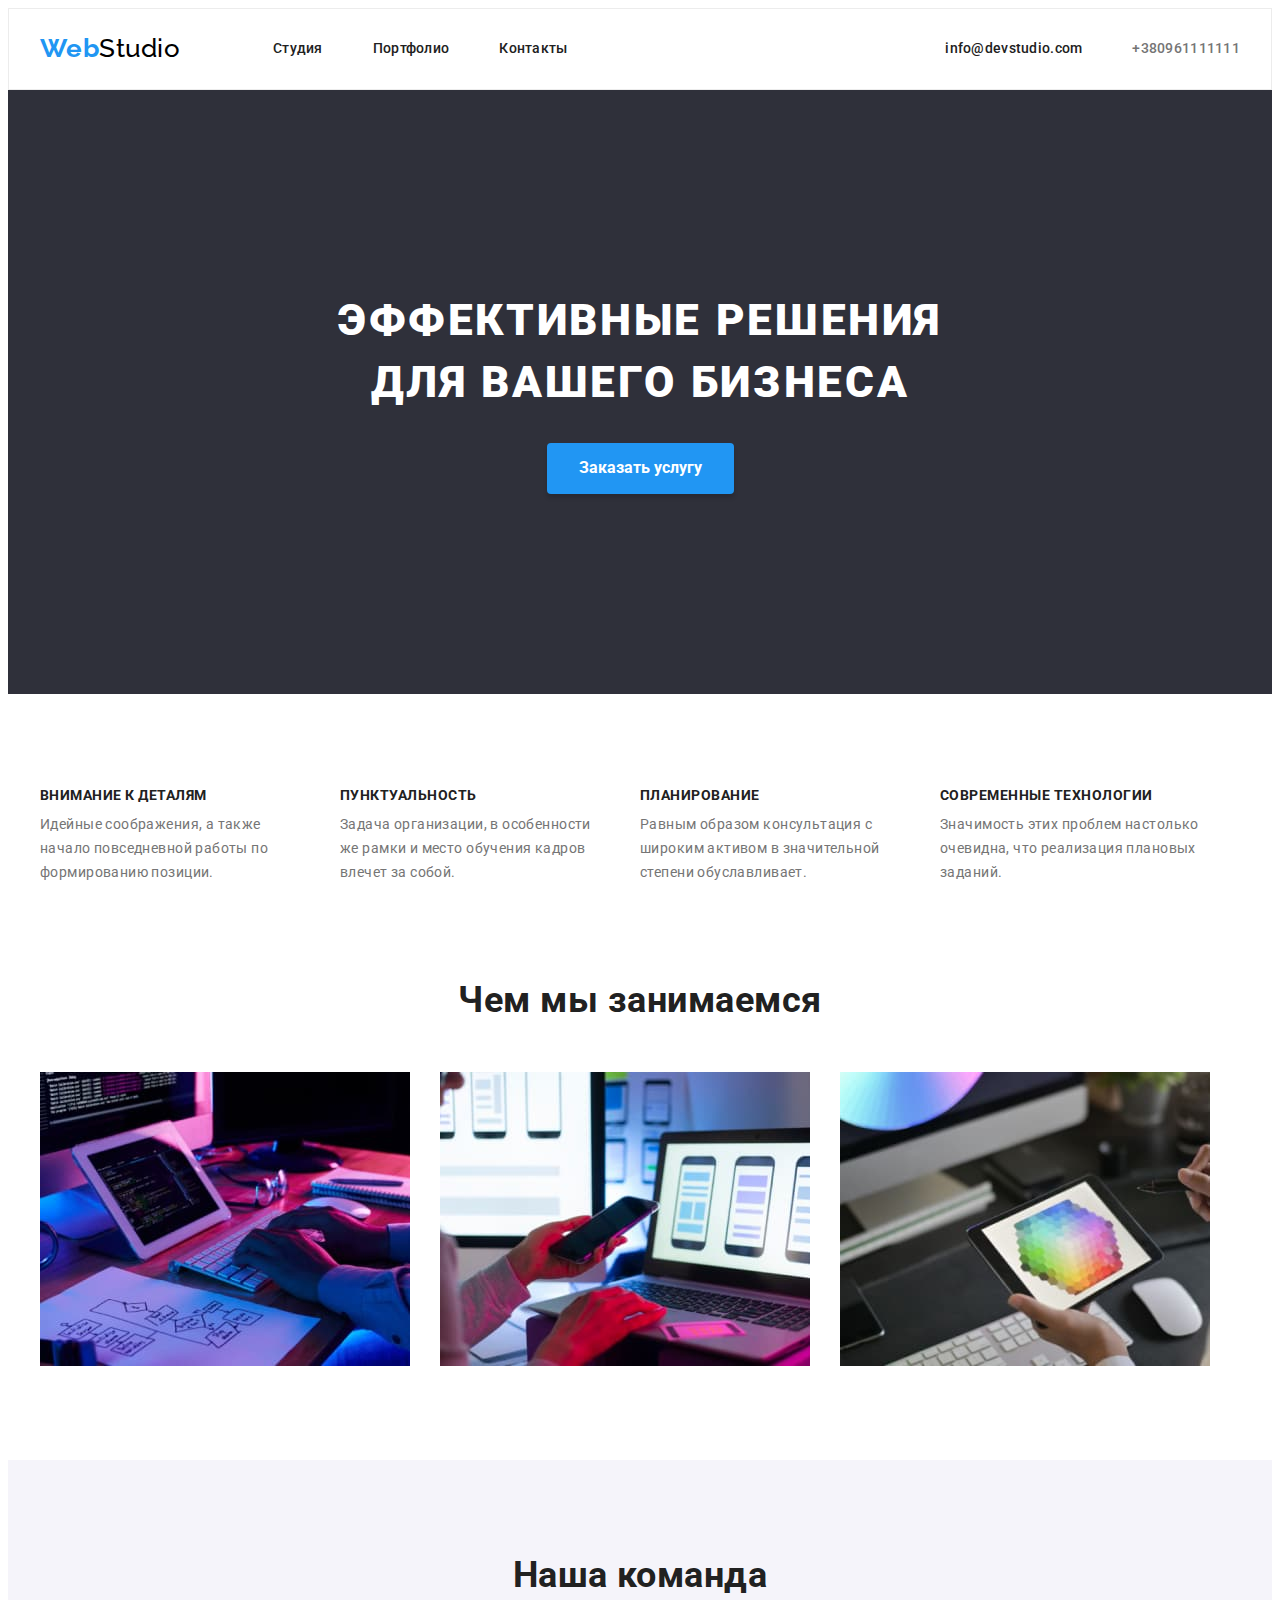
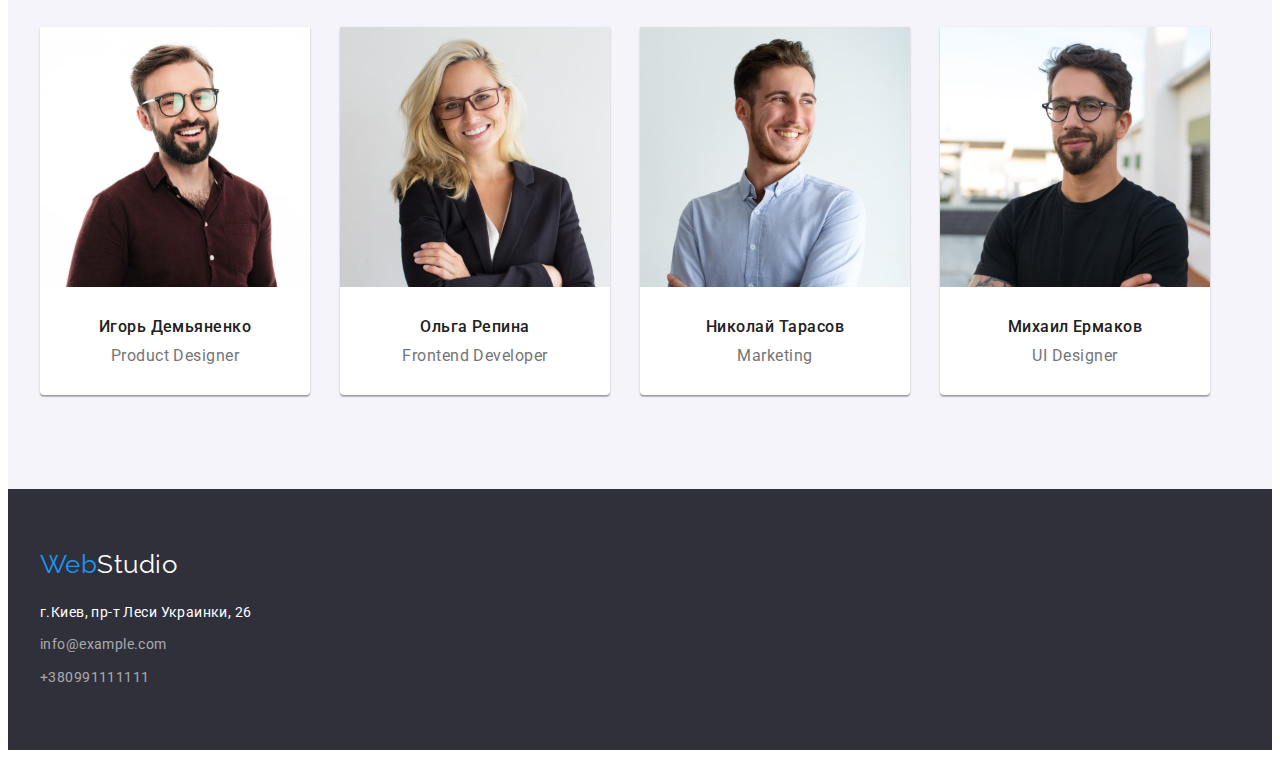
==== index.html @ 333306a2 "total" ====
<!DOCTYPE html>
<html lang="en">
<head>
    <meta charset="UTF-8">
    <meta http-equiv="X-UA-Compatible" content="IE=edge">
    <meta name="viewport" content="width=device-width, initial-scale=1.0">
    <title>WebStudio</title>
    <link rel="stylesheet" href="https://cdnjs.cloudflare.com/ajax/libs/modern-normalize/1.1.0/modern-normalize.min.css" integrity="sha512-wpPYUAdjBVSE4KJnH1VR1HeZfpl1ub8YT/NKx4PuQ5NmX2tKuGu6U/JRp5y+Y8XG2tV+wKQpNHVUX03MfMFn9Q==" crossorigin="anonymous" referrerpolicy="no-referrer" />
    <link href="https://fonts.googleapis.com/css2?family=Raleway:wght@700&family=Roboto:wght@400;500;700;900&display=swap" rel="stylesheet">
    <link rel="stylesheet" href=./css/reset.css>
    <link rel="stylesheet" href=./css/styles.css>
</head>

<body>
    <header class="header">
        <div class="container header-container">
    <nav class="nav">
        <a href="/" class="header-logo"><span class="blue-logo-part">Web</span>Studio</a>
        <ul class="list nav-list">
            <li class="nav-item"><a  class="nav-link" href="#">Cтудия</a></li>
            <li class="nav-item"><a  class="nav-link" href="./portfolio.html">Портфолио</a></li>
            <li class="nav-item"><a  class="nav-link" href="#">Контакты</a></li>
        </ul>
    </nav>
          
        <ul class="list secondary-nav-list">
            <li class="nav-item" ><a class="nav-link email-link" href="mailto:info@devstudio.com">info@devstudio.com</a></li>
            <li class="nav-item"><a class="nav-tel-link" href="tel:+380961111111">+380961111111</a></li>
        
        </ul>
        </div>
    </header>


  <main> 
    <section class="section hero-section">
        <div class="hero-container">
        <h1 class="hero-title">Эффективные решения <br> для Вашего бизнеса</h1>
        <button type="button" class="hero-button"> Заказать услугу</button>
        </div>
    </section>

    <!-- Advantages section -->
    <section class="section advantages-section">
        <div class="container advanteges-container">
        <h2 class="visually-hidden">Наши приемущества</h2>
        <ul class="list advanteges-list">
        <li class="advanteges-item"> 
            <h3 class="advanteges-title">Внимание к деталям</h3>
            <p class="advantages-text">Идейные соображения, а также начало повседневной работы по формированию позиции.</p>
        </li>
        <li class="advanteges-item">
            <h3 class= "advanteges-title">Пунктуальность</h3>
            <p class="advantages-text">Задача организации, в особенности же рамки и место обучения кадров влечет за собой.</p>
        </li>
        <li class="advanteges-item">
            <h3 class= "advanteges-title">Планирование</h3>
            <p class="advantages-text">Равным образом консультация с широким активом в значительной степени обуславливает.</p>
        </li>
        <li class="advanteges-item">
            <h3 class= "advanteges-title">Современные технологии</h3>
            <p class="advantages-text">Значимость этих проблем настолько очевидна, что реализация плановых заданий.</p>
        </li>
        </ul>
        </div>
    </section>

    <section class="section examples-section">
        <div class="examples-container">
        <h2 class="examples-title">Чем мы занимаемся</h2>
        <ul class="list examples-list">
            <li class="examples-item">
                <a class="examples-link" href="#"><img src="./images/box1.jpg" alt="picture-one"></a>
            </li> 
            <li class="examples-item">
                <a class="examples-link" href="#"><img src="./images/box2.jpg" alt="picture-two"></a>
            </li> 
            <li class="examples-item">
                <a class="examples-link" href="#"><img src="./images/box3.jpg" alt="picture-three"></a>
            </li>             
        </ul>
        </div>
    </section>


   <section class="section team-section">
        <div class="team-container">
        <h2 class="team-title">Наша команда</h2> 
        <ul class="list team-title-list">
           <li class="team-item">
                <img src="./images/designer.jpg" alt="Product Designer" width="270" />
                <h3 class="team-member">Игорь Демьяненко</h3>
                <p class="team-position">Product Designer</p>
           </li>
           <li class="team-item">
                <img src="./images/frontdev.jpg" alt="Frontend Developer" width="270" />
                <h3 class="team-member">Ольга Репина</h3>
                <p class="team-position">Frontend Developer</p>
          
           </li>
           <li class="team-item">
                <img src="./images/marketing.jpg" alt="Marketing" width="270" />
                <h3 class="team-member">Николай Тарасов</h3>
                <p class="team-position">Marketing</p>
           </li>
           <li class="team-item">
                <img src="./images/uidesigner.jpg" alt="UI Designer" width="270" />
                <h3 class="team-member">Михаил Ермаков</h3>
                <p class="team-position">UI Designer</p>
           </li>
       </ul>
       </div>
   </section>
    </main>

    <footer class="footer">
    <div class="footer-container">
        <a href="/" class="footer-logo">Web<span class="footer-logo-part">Studio</span></a>
    <address class="footer-address">
        <ul class="list footer-list" >
            <li class="footer-item">
                <a href="https://goo.gl/maps/qgKf8Dcd8vnNMVyF7" class="footer-address-link" target="_blank"
                    rel="noopener noreferrer">г.Киев, пр-т Леси
                    Украинки, 26</a>
            </li>
            <li class="footer-item">
                <a href="mailto:info@example.com" class="footer-link">info@example.com</a>
            </li>
            <li class="footer-item">
                <a href="tel:+380991111111" class="footer-link">+380991111111</a>
            </li>
        </ul>
    </address>
    </div>
    </footer>
</body>
</html>
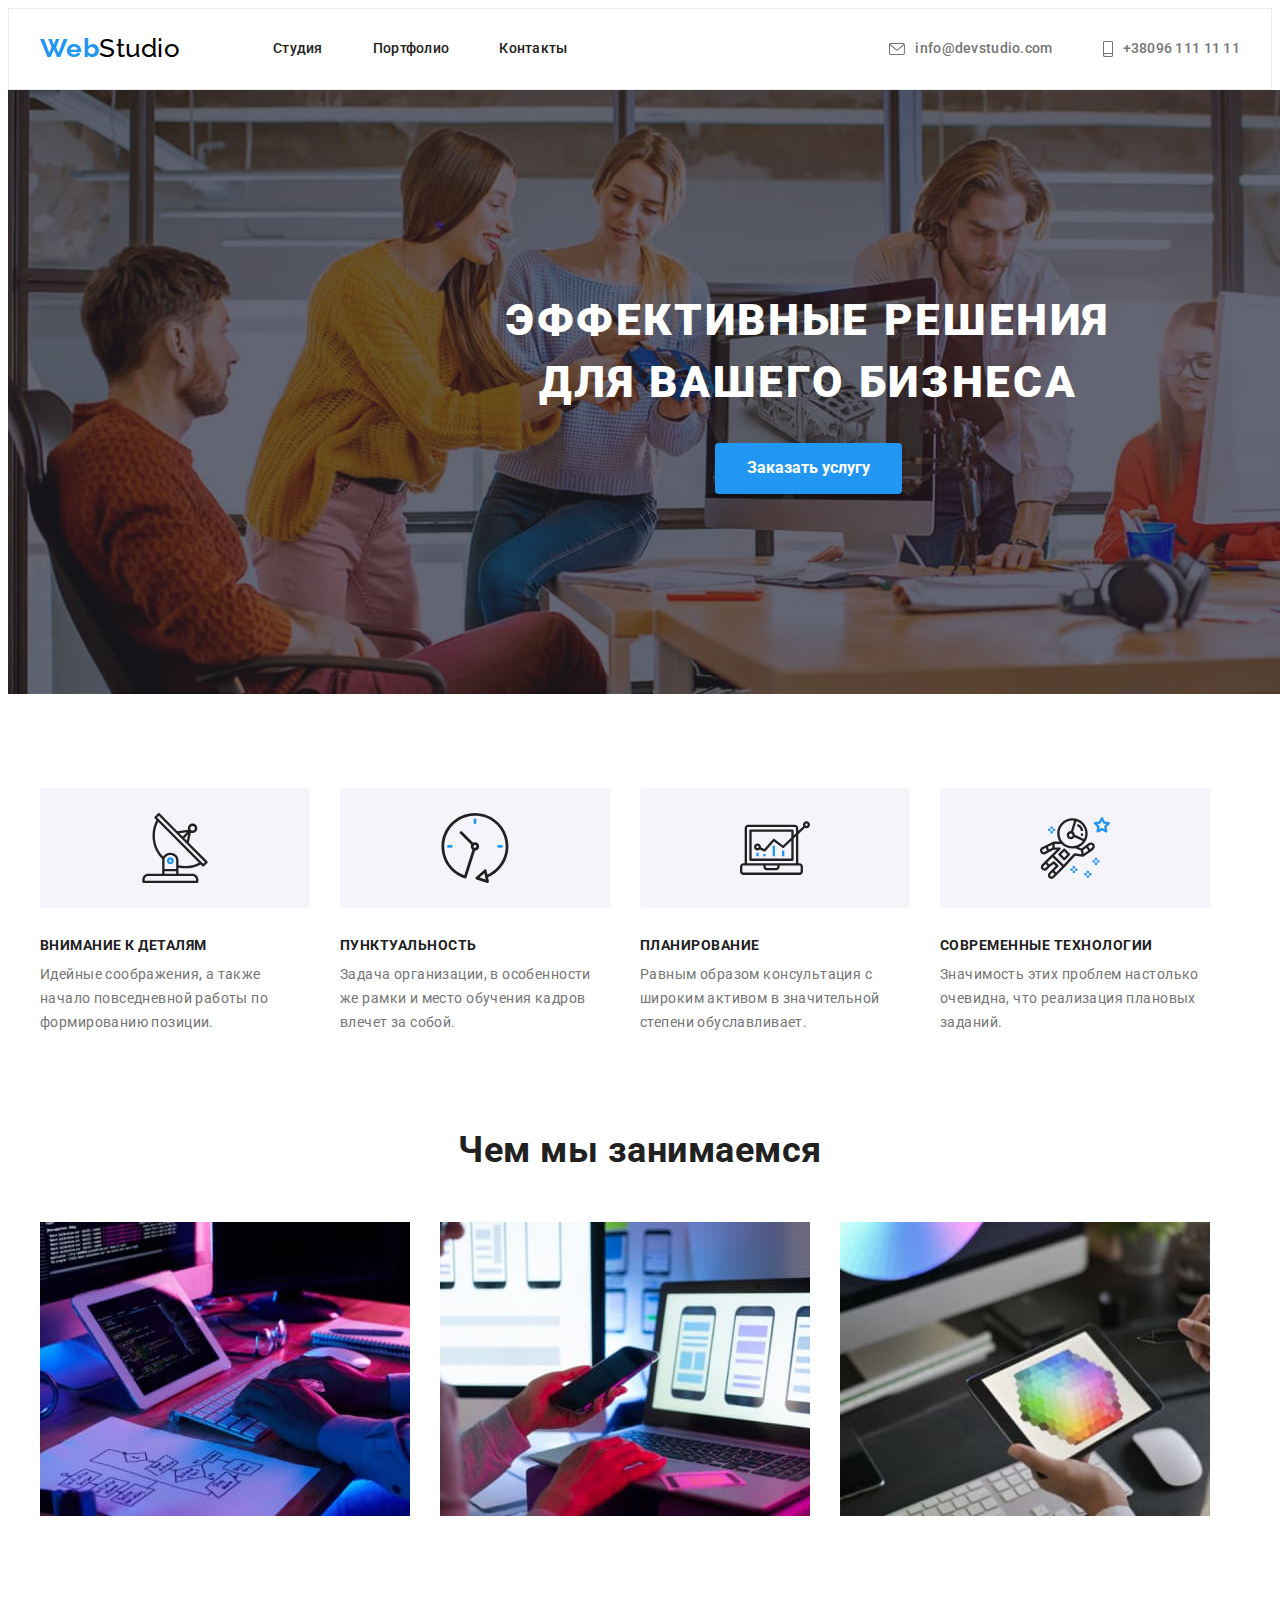
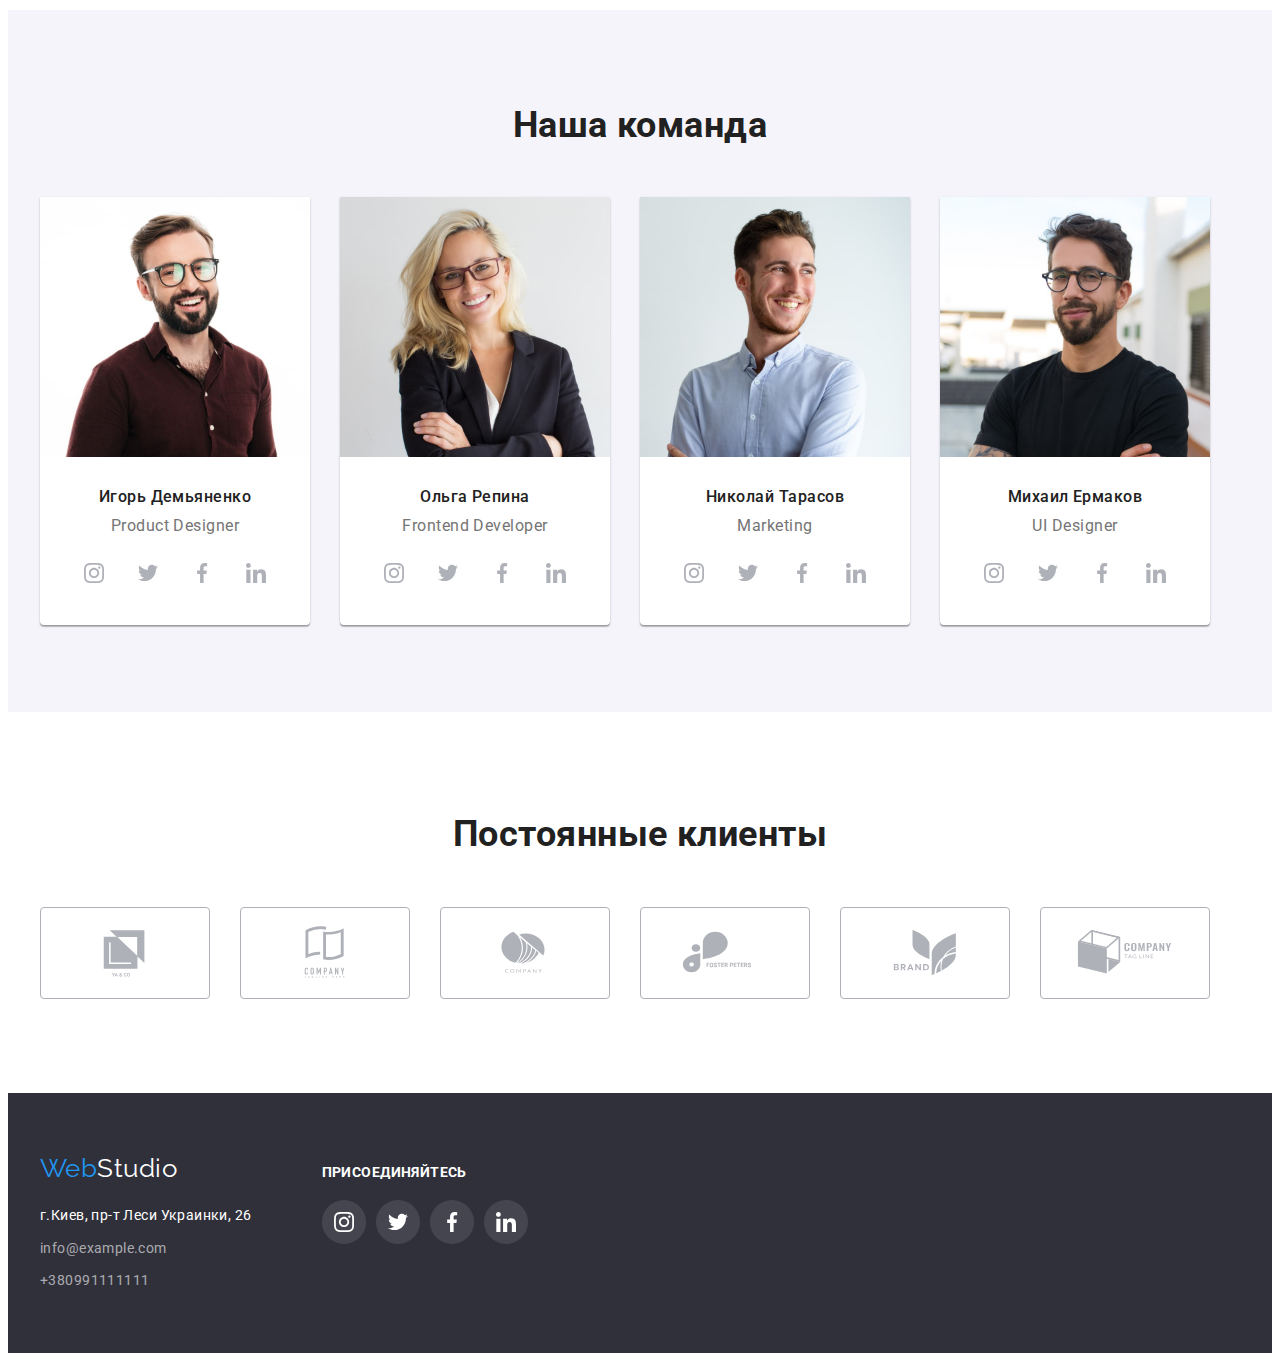
==== commit 511fbf4d: "total" ====
--- a/index.html
+++ b/index.html
@@ -16,17 +16,34 @@
         <div class="container header-container">
     <nav class="nav">
         <a href="/" class="header-logo"><span class="blue-logo-part">Web</span>Studio</a>
-        <ul class="list nav-list">
-            <li class="nav-item"><a  class="nav-link" href="#">Cтудия</a></li>
-            <li class="nav-item"><a  class="nav-link" href="./portfolio.html">Портфолио</a></li>
-            <li class="nav-item"><a  class="nav-link" href="#">Контакты</a></li>
+        <ul class="nav-list list">
+            <li class="nav-item"><a class="nav-link" href="#">Cтудия</a></li>
+            <li class="nav-item"><a class="nav-link" href="./portfolio.html">Портфолио</a></li>
+            <li class="nav-item"><a class="nav-link" href="#">Контакты</a></li>
         </ul>
     </nav>
-          
-        <ul class="list secondary-nav-list">
-            <li class="nav-item" ><a class="nav-link email-link" href="mailto:info@devstudio.com">info@devstudio.com</a></li>
-            <li class="nav-item"><a class="nav-tel-link" href="tel:+380961111111">+380961111111</a></li>
-        
+       
+       
+        <ul class="header-list list">
+            <li class="header-item">
+                <a class="nav-link" href="mailto:info@devstudio.com">
+                    <div class="header-thumb">
+                <svg сlass="header-social-icon" width="16" height="12">
+                    <use href="images/icons.svg#icon-envelope"></use>
+                </svg>
+                </div>
+             info@devstudio.com</a>          
+            </li>
+
+            <li class="header-item">
+                <a class="nav-link" href="tel:+380961111111">
+                    <div class="header-thumb">
+                    <svg сlass="header-social-icon" width="10" height="16">
+                        <use href="images/icons.svg#icon-smartphone"></use>
+                    </svg>
+                    </div>
+                   +38096 111 11 11</a>
+            </li> 
         </ul>
         </div>
     </header>
@@ -45,29 +62,50 @@
         <div class="container advanteges-container">
         <h2 class="visually-hidden">Наши приемущества</h2>
         <ul class="list advanteges-list">
-        <li class="advanteges-item"> 
+        <li class="advanteges-item">
+            <div class="advanteges-thumb">
+            <svg class="advanteges-icon" witdh="70" height="70">
+                <use href="images/icons.svg#icon-antenna" ></use>
+            </svg>
+            </div>
             <h3 class="advanteges-title">Внимание к деталям</h3>
             <p class="advantages-text">Идейные соображения, а также начало повседневной работы по формированию позиции.</p>
         </li>
         <li class="advanteges-item">
+            <div class="advanteges-thumb">
+                <svg class="advanteges-icon" witdh="70" height="70">
+                    <use href="images/icons.svg#icon-clock"></use>
+                </svg>
+            </div>
             <h3 class= "advanteges-title">Пунктуальность</h3>
             <p class="advantages-text">Задача организации, в особенности же рамки и место обучения кадров влечет за собой.</p>
         </li>
         <li class="advanteges-item">
+                <div class="advanteges-thumb">
+                    <svg class="advanteges-icon" witdh="70" height="70">
+                        <use href="images/icons.svg#icon-diagram"></use>
+                    </svg>
+                </div>
             <h3 class= "advanteges-title">Планирование</h3>
             <p class="advantages-text">Равным образом консультация с широким активом в значительной степени обуславливает.</p>
         </li>
         <li class="advanteges-item">
+                <div class="advanteges-thumb">
+                    <svg class="advanteges-icon" witdh="70" height="70">
+                        <use href="images/icons.svg#icon-astronaut"></use>
+                    </svg>
+                </div>
             <h3 class= "advanteges-title">Современные технологии</h3>
             <p class="advantages-text">Значимость этих проблем настолько очевидна, что реализация плановых заданий.</p>
         </li>
         </ul>
+        
         </div>
     </section>
 
     <section class="section examples-section">
         <div class="examples-container">
-        <h2 class="examples-title">Чем мы занимаемся</h2>
+        <h2 class="examples-title title">Чем мы занимаемся</h2>
         <ul class="list examples-list">
             <li class="examples-item">
                 <a class="examples-link" href="#"><img src="./images/box1.jpg" alt="picture-one"></a>
@@ -83,54 +121,258 @@
     </section>
 
 
-   <section class="section team-section">
+   <section class="team-section">
         <div class="team-container">
-        <h2 class="team-title">Наша команда</h2> 
+        <h2 class="team-title title">Наша команда</h2> 
         <ul class="list team-title-list">
            <li class="team-item">
                 <img src="./images/designer.jpg" alt="Product Designer" width="270" />
                 <h3 class="team-member">Игорь Демьяненко</h3>
                 <p class="team-position">Product Designer</p>
+                <ul class="team-member-social-list list">
+                    <li class="team-member-social-item">
+                    <a href="#" class="team-member-social-link" aria-label="instagram">
+                        <svg class="team-member-icon" width="20" height="20">
+                            <use href="images/icons.svg#icon-instagram"></use>
+                        </svg>
+                    </a>
+                    </li>
+                    <li class="team-member-social-item">
+                    <a href="#" class="team-member-social-link" aria-label="twitter">
+                        <svg class="team-member-icon" width="20" height="20">
+                            <use href="images/icons.svg#icon-twitter"></use>
+                        </svg>
+                    </a>
+                    </li>
+                    <li class="team-member-social-item">
+                    <a href="#" class="team-member-social-link">
+                        <svg class="team-member-icon" width="20" height="20">
+                            <use href="images/icons.svg#icon-facebook"></use>
+                        </svg>
+                    </a>
+                    </li>
+                    <li class="team-member-social-item">
+                    <a href="#" class="team-member-social-link" aria-label="linkedin">
+                        <svg class="team-member-icon" width="20" height="20">
+                            <use href="images/icons.svg#icon-linkedin"></use>
+                        </svg>
+                    </a>
+                    </li>
+                </ul>
            </li>
            <li class="team-item">
                 <img src="./images/frontdev.jpg" alt="Frontend Developer" width="270" />
                 <h3 class="team-member">Ольга Репина</h3>
                 <p class="team-position">Frontend Developer</p>
+                <ul class="team-member-social-list list">
+                    <li class="team-member-social-item">
+                        <a href="#" class="team-member-social-link" aria-label="instagram">
+                            <svg class="team-member-icon" width="20" height="20">
+                                <use href="images/icons.svg#icon-instagram"></use>
+                            </svg>
+                        </a>
+                    </li>
+                    <li class="team-member-social-item">
+                        <a href="#" class="team-member-social-link" aria-label="twitter">
+                            <svg class="team-member-icon" width="20" height="20">
+                                <use href="images/icons.svg#icon-twitter"></use>
+                            </svg>
+                        </a>
+                    </li>
+                    <li class="team-member-social-item">
+                        <a href="#" class="team-member-social-link" aria-label="facebook">
+                            <svg class="team-member-icon" width="20" height="20">
+                                <use href="images/icons.svg#icon-facebook"></use>
+                            </svg>
+                        </a>
+                    </li>
+                    <li class="team-member-social-item">
+                        <a href="#" class="team-member-social-link" aria-label="linkedin">
+                            <svg class="team-member-icon" width="20" height="20">
+                                <use href="images/icons.svg#icon-linkedin"></use>
+                            </svg>
+                        </a>
+                    </li>
+                </ul>
           
            </li>
            <li class="team-item">
                 <img src="./images/marketing.jpg" alt="Marketing" width="270" />
                 <h3 class="team-member">Николай Тарасов</h3>
                 <p class="team-position">Marketing</p>
+                <ul class="team-member-social-list list">
+                    <li class="team-member-social-item">
+                        <a href="#" class="team-member-social-link" aria-label="instagram">
+                            <svg class="team-member-icon" width="20" height="20">
+                                <use href="images/icons.svg#icon-instagram"></use>
+                            </svg>
+                        </a>
+                    </li>
+                    <li class="team-member-social-item">
+                        <a href="#" class="team-member-social-link" aria-label="twitter">
+                            <svg class="team-member-icon" width="20" height="20">
+                                <use href="images/icons.svg#icon-twitter"></use>
+                            </svg>
+                        </a>
+                    </li>
+                    <li class="team-member-social-item">
+                        <a href="#" class="team-member-social-link" aria-label="facebook">
+                            <svg class="team-member-icon" width="20" height="20">
+                                <use href="images/icons.svg#icon-facebook"></use>
+                            </svg>
+                        </a>
+                    </li>
+                    <li class="team-member-social-item">
+                        <a href="#" class="team-member-social-link" aria-label="linkedin">
+                            <svg class="team-member-icon" width="20" height="20">
+                                <use href="images/icons.svg#icon-linkedin"></use>
+                            </svg>
+                        </a>
+                    </li>
+                </ul>
            </li>
+           
            <li class="team-item">
                 <img src="./images/uidesigner.jpg" alt="UI Designer" width="270" />
                 <h3 class="team-member">Михаил Ермаков</h3>
                 <p class="team-position">UI Designer</p>
-           </li>
-       </ul>
-       </div>
-   </section>
+                <ul class="team-member-social-list list">
+                    <li class="team-member-social-item">
+                        <a href="#" class="team-member-social-link" aria-label="instagram">
+                            <svg class="team-member-icon" width="20" height="20">
+                                <use href="images/icons.svg#icon-instagram"></use>
+                            </svg>
+                        </a>
+                    </li>
+                    <li class="team-member-social-item">
+                        <a href="#" class="team-member-social-link" aria-label="twitter">
+                            <svg class="team-member-icon" width="20" height="20">
+                                <use href="images/icons.svg#icon-twitter"></use>
+                            </svg>
+                        </a>
+                    </li>
+                    <li class="team-member-social-item">
+                        <a href="#" class="team-member-social-link" aria-label="facebook">
+                            <svg class="team-member-icon" width="20" height="20">
+                                <use href="images/icons.svg#icon-facebook"></use>
+                            </svg>
+                        </a>
+                    </li>
+                    <li class="team-member-social-item">
+                        <a href="#" class="team-member-social-link" aria-label="linkedin">
+                            <svg class="team-member-icon" width="20" height="20">
+                                <use href="images/icons.svg#icon-linkedin"></use>
+                            </svg>
+                        </a>
+                    </li>
+            </ul>
+            
+            
+                </ul>
+        </div>
+   </section>  
+      
+           
+    <section class="section clients-section">
+        <div class="clients-container">
+            <h2 class="clients-title title">Постоянные клиенты</h2>
+            <ul class="clients-list list">
+                <li class="clients-item">              
+                    <a href="#" class="clients-link">
+                        <svg class="clients-icon" width="106" height="160">
+                            <use href="images/icons.svg#ya-and-co-logo"></use>
+                        </svg>
+                    </a>
+                    </li>
+                <li class="clients-item">
+                    <a href="#" class="clients-link">
+                        <svg class="clients-icon" width="106" height="160">
+                            <use href="images/icons.svg#taglinehere-logo"></use>
+                        </svg>
+                    </a>
+               </li>
+                <li class="clients-item">
+                    <a href="#" class="clients-link">
+                        <svg class="clients-icon" width="106" height="160">
+                            <use href="images/icons.svg#company-logo"></use>
+                        </svg>
+                    </a>
+                    </li>
+                <li class="clients-item">
+                    <a href="#" class="clients-link">
+                        <svg class="clients-icon" width="106" height="160">
+                            <use href="images/icons.svg#foster-peters-logo"></use>
+                        </svg></a>
+                    </li>
+                <li class="clients-item"><a href="#" class="clients-link">
+                    <svg class="clients-icon" width="106" height="160">
+                        <use href="images/icons.svg#brand-logo"></use>
+                    </svg>
+                    </a>
+                </li>
+                <li class="clients-item"><a href="#" class="clients-link">
+                    <svg class="clients-icon" width="106" height="160">
+                        <use href="images/icons.svg#tagline-company-logo"></use>
+                    </svg>
+                </a>
+            </li>
+            </ul>
+        </div>
+    </section>
     </main>
 
     <footer class="footer">
     <div class="footer-container">
+    <address class="footer-address">
         <a href="/" class="footer-logo">Web<span class="footer-logo-part">Studio</span></a>
-    <address class="footer-address">
         <ul class="list footer-list" >
             <li class="footer-item">
                 <a href="https://goo.gl/maps/qgKf8Dcd8vnNMVyF7" class="footer-address-link" target="_blank"
-                    rel="noopener noreferrer">г.Киев, пр-т Леси
+                    rel="noopener noreferrer" aria-label="address">г.Киев, пр-т Леси
                     Украинки, 26</a>
             </li>
             <li class="footer-item">
-                <a href="mailto:info@example.com" class="footer-link">info@example.com</a>
+                <a href="mailto:info@example.com" class="footer-link" aria-label="email">info@example.com</a>
             </li>
             <li class="footer-item">
-                <a href="tel:+380991111111" class="footer-link">+380991111111</a>
+                <a href="tel:+380991111111" class="footer-link" aria-label="telephone">+380991111111</a>
             </li>
         </ul>
     </address>
+    
+       <div class="footer-right">
+           <h2 class="footer-social-title">Присоединяйтесь</h2>
+           <ul class="footer-social-list list">
+               <li class="footer-social-item">
+                <a class="footer-social-link" aria-label="instagram">
+                 <svg class="footer-social-icon" width="20" height="20">
+                     <use href="images/icons.svg#icon-instagram"></use>
+                 </svg>
+                </a>
+              </li>
+               <li class="footer-social-item">
+                   <a class="footer-social-link" aria-label="twitter">
+                       <svg class="footer-social-icon" width="20" height="20">
+                           <use href="images/icons.svg#icon-twitter"></use>
+                        </svg>
+                    </a>
+                    </li>
+               <li class="footer-social-item">
+                   <a class="footer-social-link"  aria-label="facebook">
+                       <svg class="footer-social-icon" width="20" height="20">
+                           <use href="images/icons.svg#icon-facebook"></use>
+                        </svg>
+                    </a></li>
+               <li class="footer-social-item">
+                   <a class="footer-social-link" aria-label="linkedin"> 
+                       <svg class="footer-social-icon" width="20" height="20">
+                           <use href="images/icons.svg#icon-linkedin"></use>
+                        </svg>
+                        </a>
+                    </li>
+           </ul>
+        </div>
+       
     </div>
     </footer>
 </body>
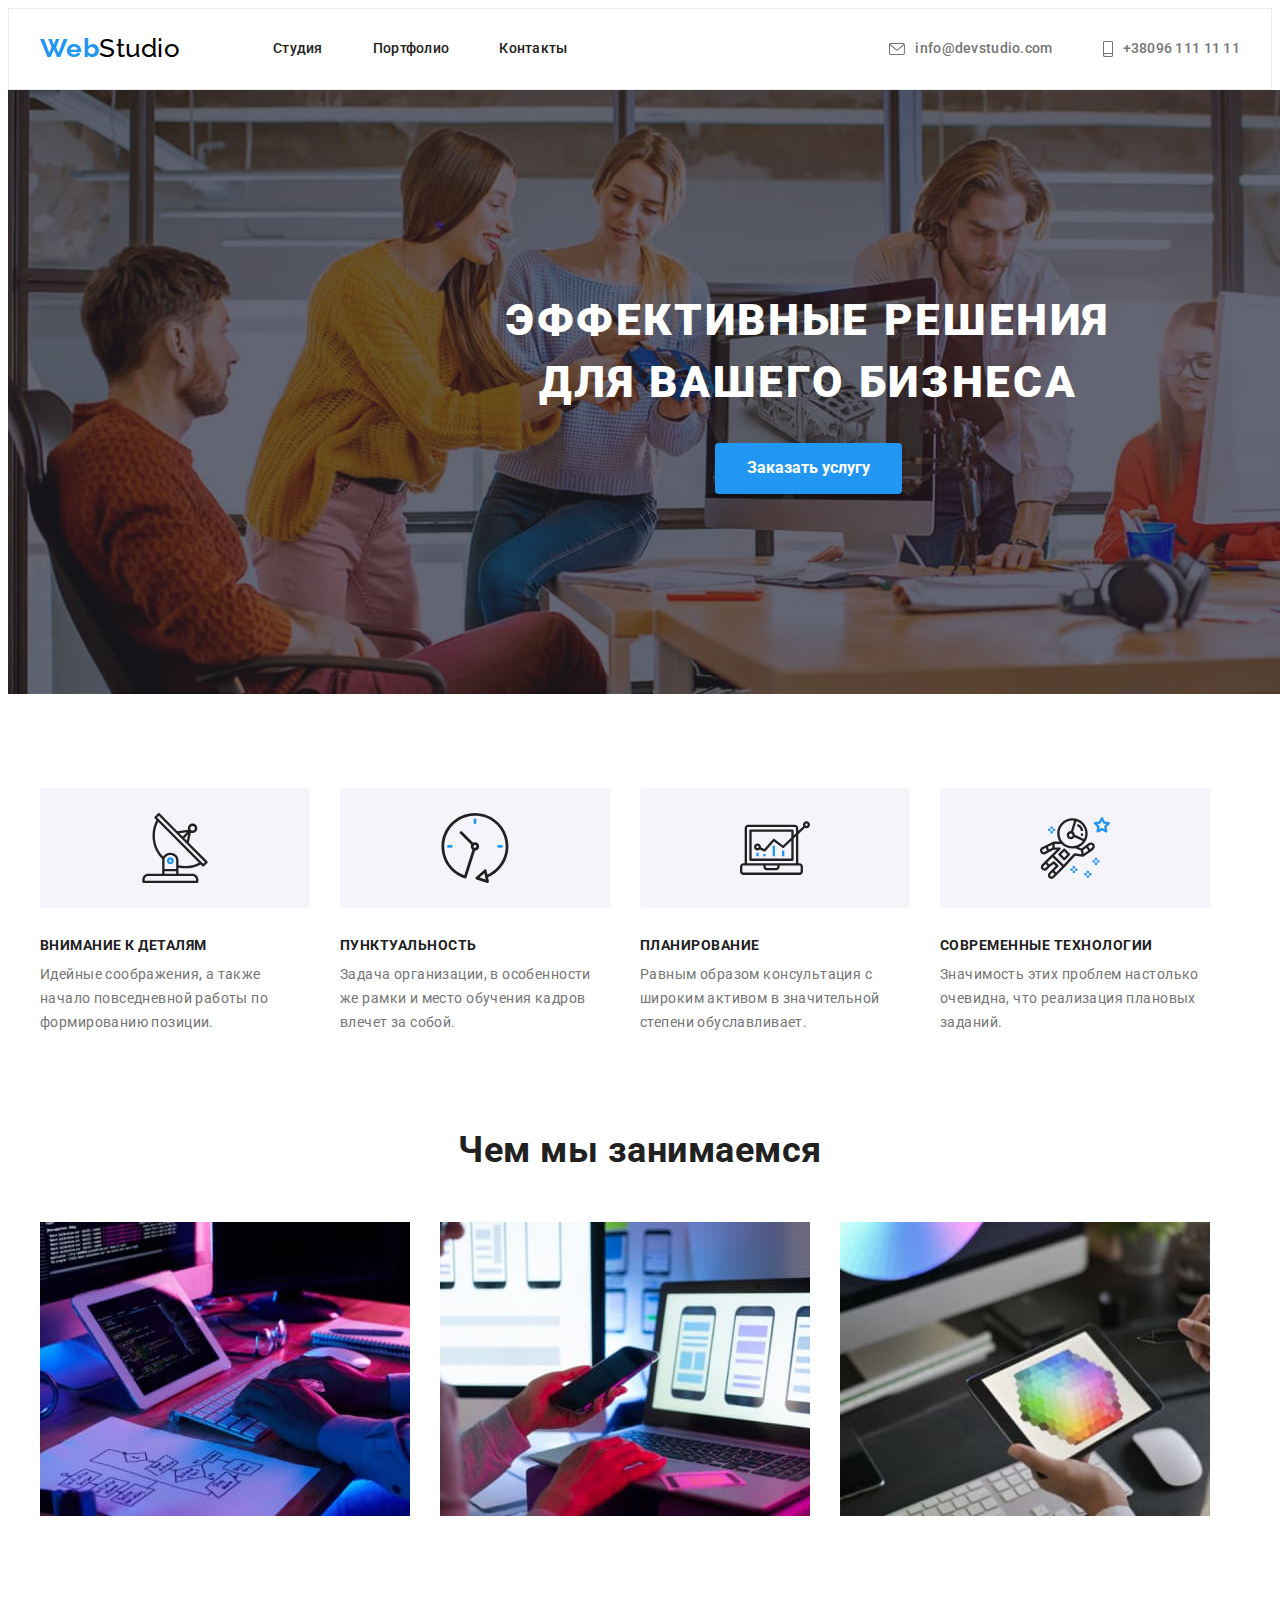
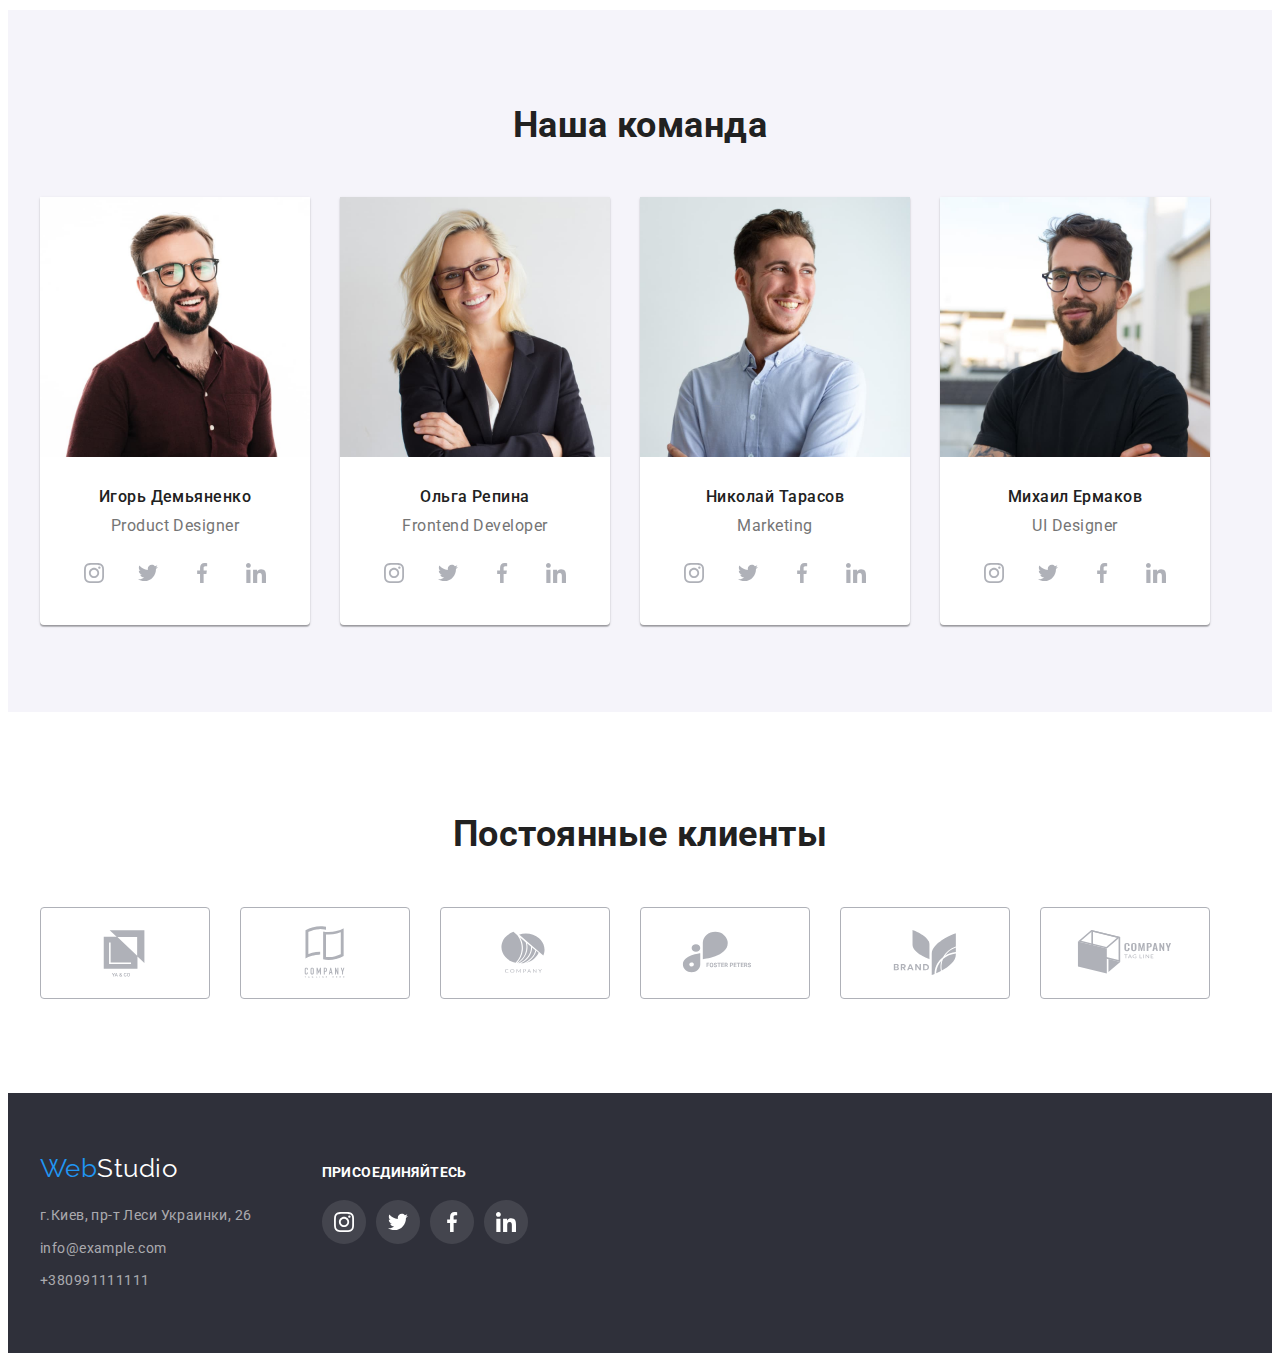
==== commit 4ba1e28e: "footer adress link works correctly" ====
--- a/index.html
+++ b/index.html
@@ -327,7 +327,7 @@
         <a href="/" class="footer-logo">Web<span class="footer-logo-part">Studio</span></a>
         <ul class="list footer-list" >
             <li class="footer-item">
-                <a href="https://goo.gl/maps/qgKf8Dcd8vnNMVyF7" class="footer-address-link" target="_blank"
+                <a href="https://goo.gl/maps/qgKf8Dcd8vnNMVyF7" class="footer-link" target="_blank"
                     rel="noopener noreferrer" aria-label="address">г.Киев, пр-т Леси
                     Украинки, 26</a>
             </li>
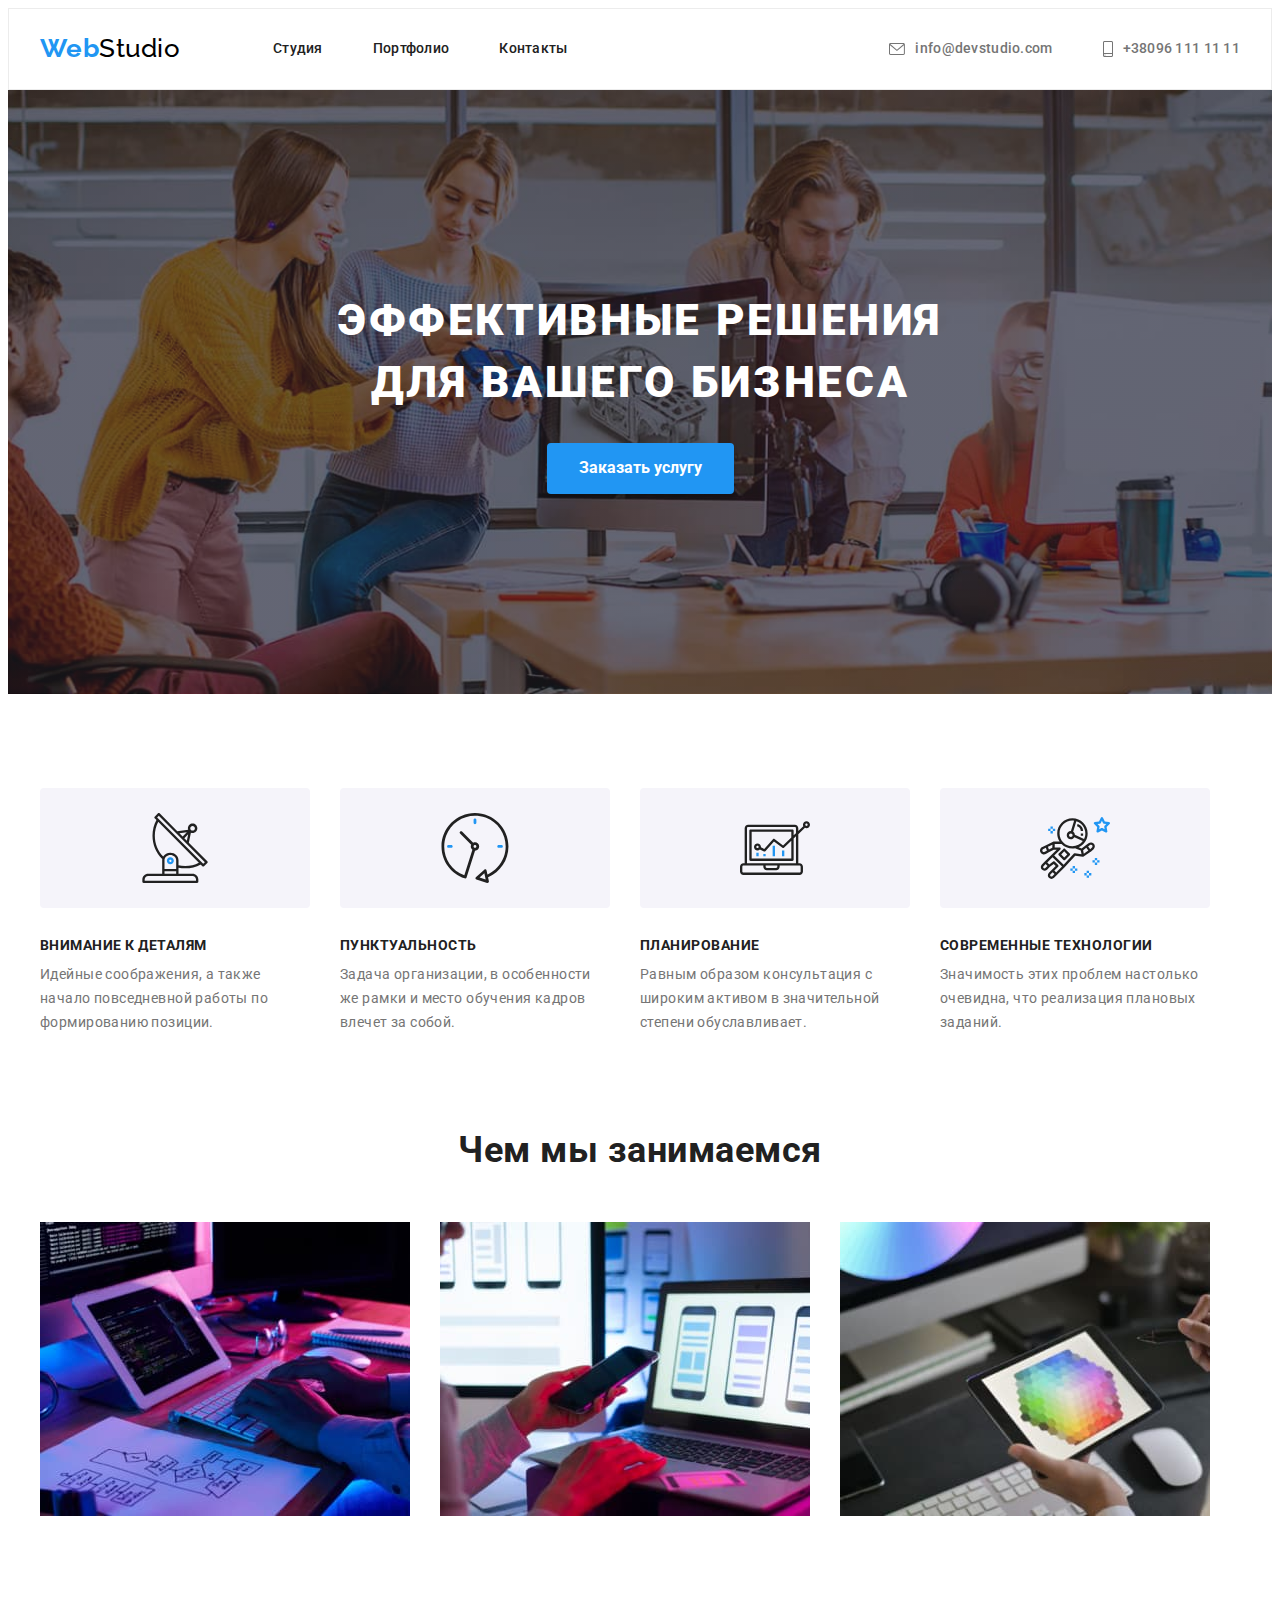
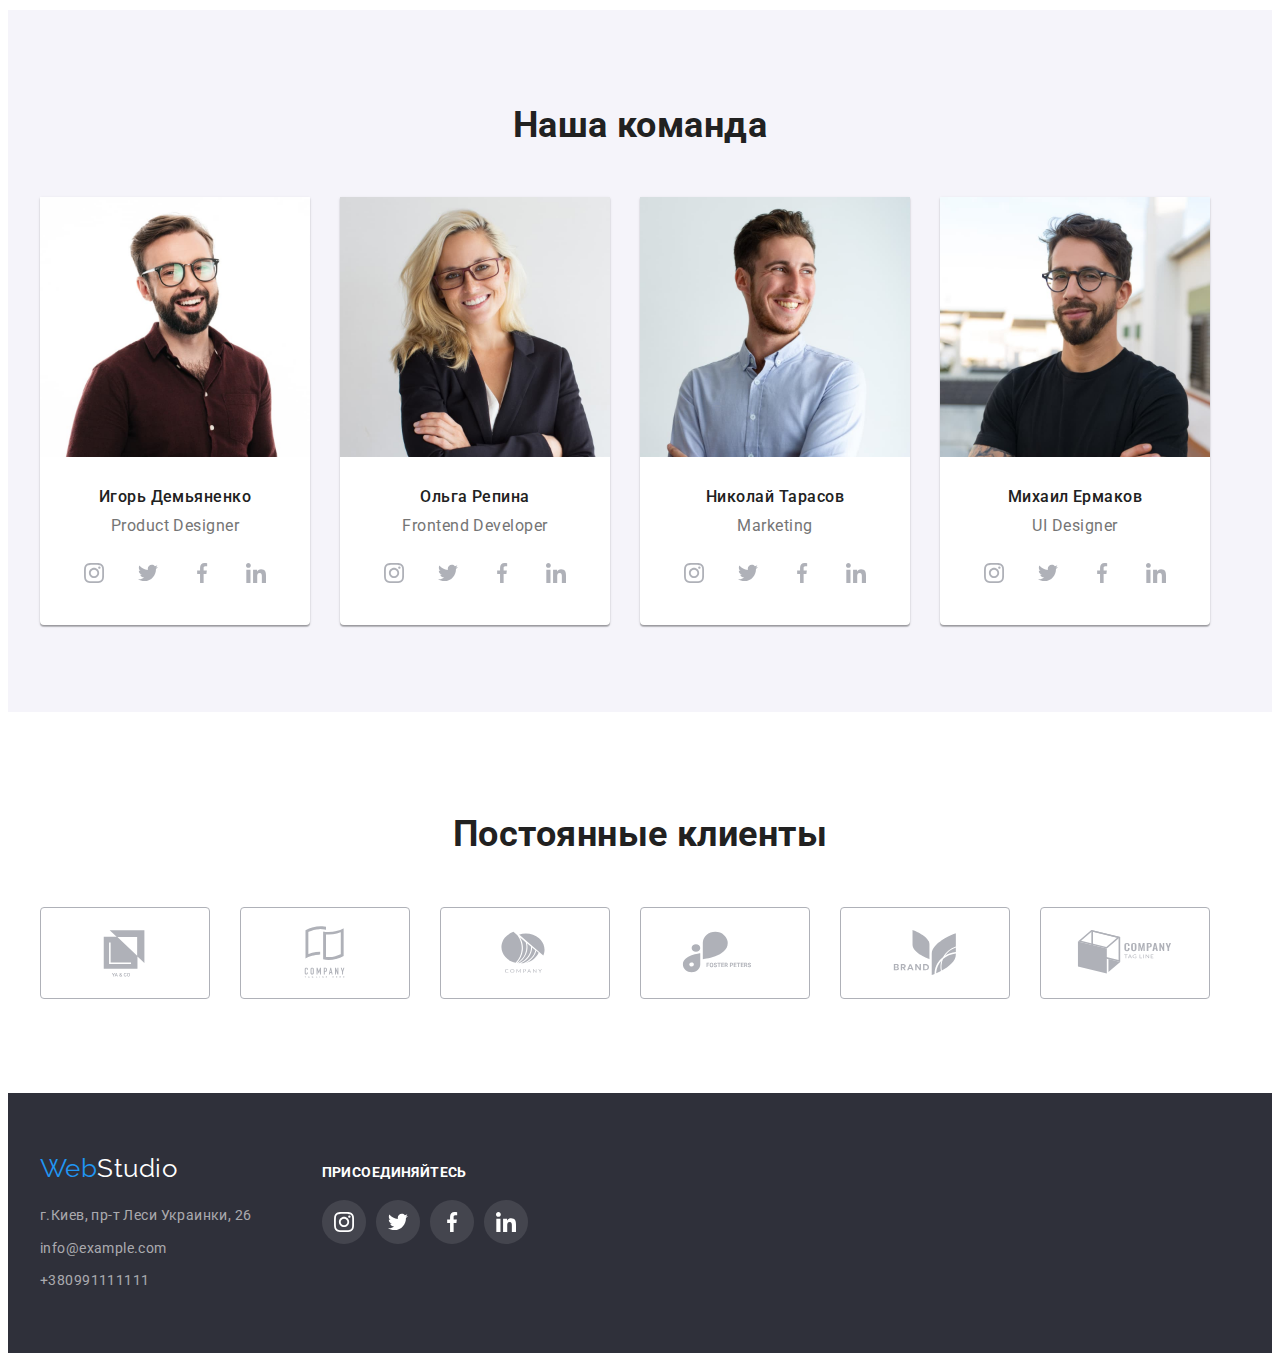
==== commit 33b7771c: "11" ====
--- a/index.html
+++ b/index.html
@@ -28,7 +28,7 @@
             <li class="header-item">
                 <a class="nav-link" href="mailto:info@devstudio.com">
                     <div class="header-thumb">
-                <svg сlass="header-social-icon" width="16" height="12">
+                <svg class="header-social-icon" width="16" height="12">
                     <use href="images/icons.svg#icon-envelope"></use>
                 </svg>
                 </div>
@@ -38,7 +38,7 @@
             <li class="header-item">
                 <a class="nav-link" href="tel:+380961111111">
                     <div class="header-thumb">
-                    <svg сlass="header-social-icon" width="10" height="16">
+                    <svg class="header-social-icon" width="10" height="16">
                         <use href="images/icons.svg#icon-smartphone"></use>
                     </svg>
                     </div>
@@ -64,7 +64,7 @@
         <ul class="list advanteges-list">
         <li class="advanteges-item">
             <div class="advanteges-thumb">
-            <svg class="advanteges-icon" witdh="70" height="70">
+            <svg class="advanteges-icon"  height="70">
                 <use href="images/icons.svg#icon-antenna" ></use>
             </svg>
             </div>
@@ -73,7 +73,7 @@
         </li>
         <li class="advanteges-item">
             <div class="advanteges-thumb">
-                <svg class="advanteges-icon" witdh="70" height="70">
+                <svg class="advanteges-icon"  height="70">
                     <use href="images/icons.svg#icon-clock"></use>
                 </svg>
             </div>
@@ -82,7 +82,7 @@
         </li>
         <li class="advanteges-item">
                 <div class="advanteges-thumb">
-                    <svg class="advanteges-icon" witdh="70" height="70">
+                    <svg class="advanteges-icon"  height="70">
                         <use href="images/icons.svg#icon-diagram"></use>
                     </svg>
                 </div>
@@ -91,7 +91,7 @@
         </li>
         <li class="advanteges-item">
                 <div class="advanteges-thumb">
-                    <svg class="advanteges-icon" witdh="70" height="70">
+                    <svg class="advanteges-icon"  height="70">
                         <use href="images/icons.svg#icon-astronaut"></use>
                     </svg>
                 </div>
